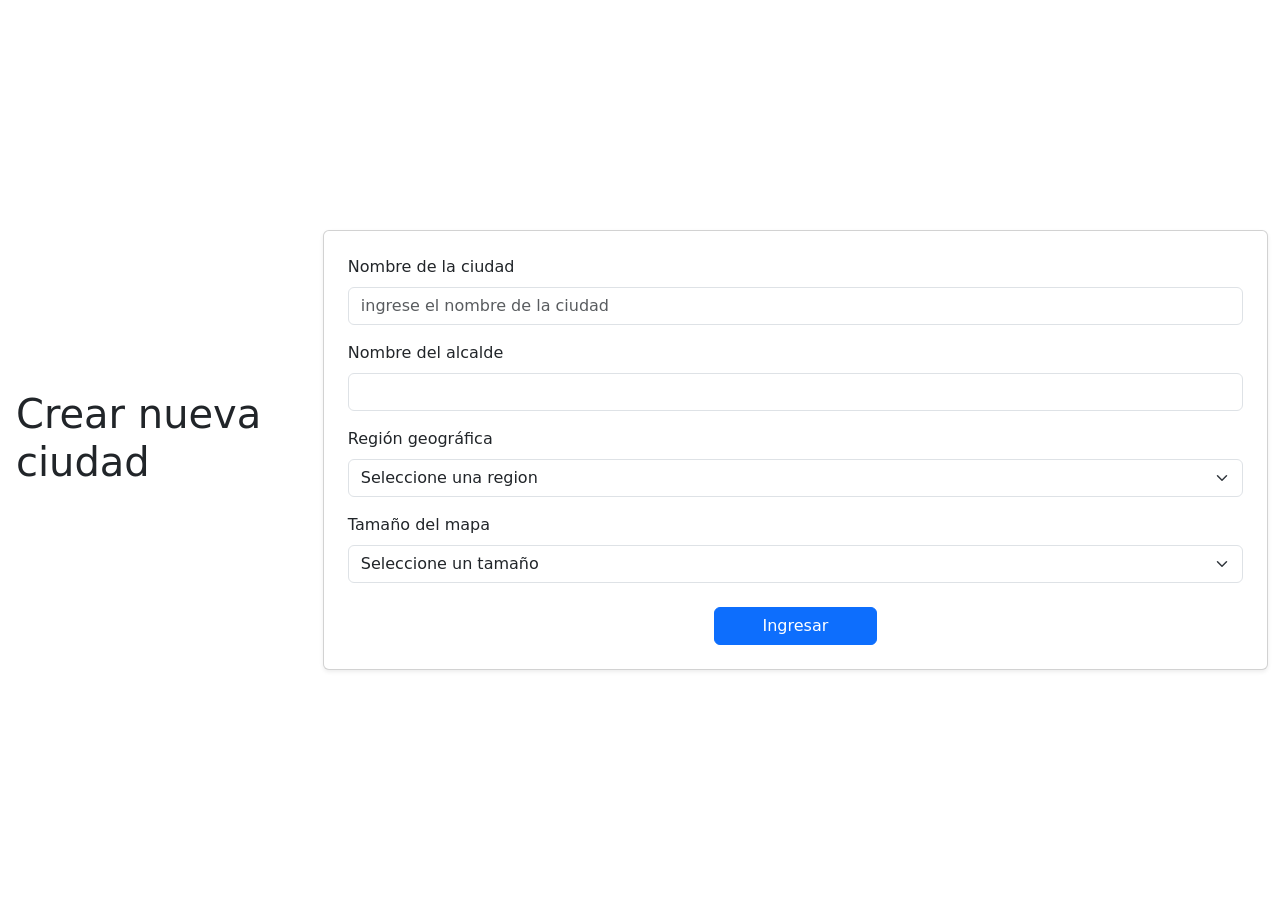
==== presentacion/vistas/formularioCiudad.html @ d1b1c4eb "cambio hermano" ====
<!DOCTYPE html>
<html lang="en">
<head>
    <meta charset="UTF-8">
    <meta name="viewport" content="width=device-width, initial-scale=1.0">
    <title>Document</title>
    <!-- Bootstrap 5 CDN -->
    <link href="https://cdn.jsdelivr.net/npm/bootstrap@5.3.2/dist/css/bootstrap.min.css" rel="stylesheet">
    <link rel="stylesheet" type="text/css" href="../estilos/formularioCiudad.css">
</head>
<body class="d-flex align-items-center justify-content-center min-vh-100">
    <h1 class="mb-4 ms-3">Crear nueva ciudad</h1>
      <div class="container-sm">
        <div class="card shadow-sm">
        <div class="card-body p-4">
            <div class="row g-3">
                <div class="col-12">
                    <label class="form-label">Nombre de la ciudad</label>
                    <input type="text" class="form-control" placeholder="ingrese el nombre de la ciudad">
                </div> 
            
                <div class="col-12">
                    <label class="form-label">Nombre del alcalde</label>
                    <input type="text" class="form-control">
                </div>
            
                <div class="col-12">
                    <label class="form-label">Región geográfica</label>
                    <select class="form-select" id="selectregion" name="region">
                        <option selected disabled>Seleccione una region</option>
                        <option value="15">Andina</option>
                        <option value="16">Caribe</option>
                        <option value="17">Pacifica</option>
                        <option value="18">Orinoquia</option>
                        <option value="19">Amazonia</option>
                    </select>
                </div>
            
                <div class="col-12">
                    <label class="form-label">Tamaño del mapa</label>
                    <select class="form-select" id="selectTamaño" name="mapa">
                        <option selected disabled>Seleccione un tamaño</option>
                        <option value="15">15x15</option>
                        <option value="16">16x16</option>
                        <option value="17">17x17</option>
                        <option value="18">18x18</option>
                        <option value="19">19x19</option>
                        <option value="20">20x20</option>
                        <option value="21">21x21</option>
                        <option value="22">22x22</option>
                        <option value="23">23x23</option>
                        <option value="24">24x24</option>
                        <option value="25">25x25</option>
                        <option value="26">26x26</option>
                        <option value="27">27x27</option>
                        <option value="28">28x28</option>
                        <option value="29">29x29</option>
                        <option value="30">30x300</option>
                    </select>
                </div>
            </div>
            <div class="mt-4 text-center">
                <button type="button" class="btn btn-primary px-5">Ingresar</button>
            </div>
        </div>
        </div>
</body>
</html>
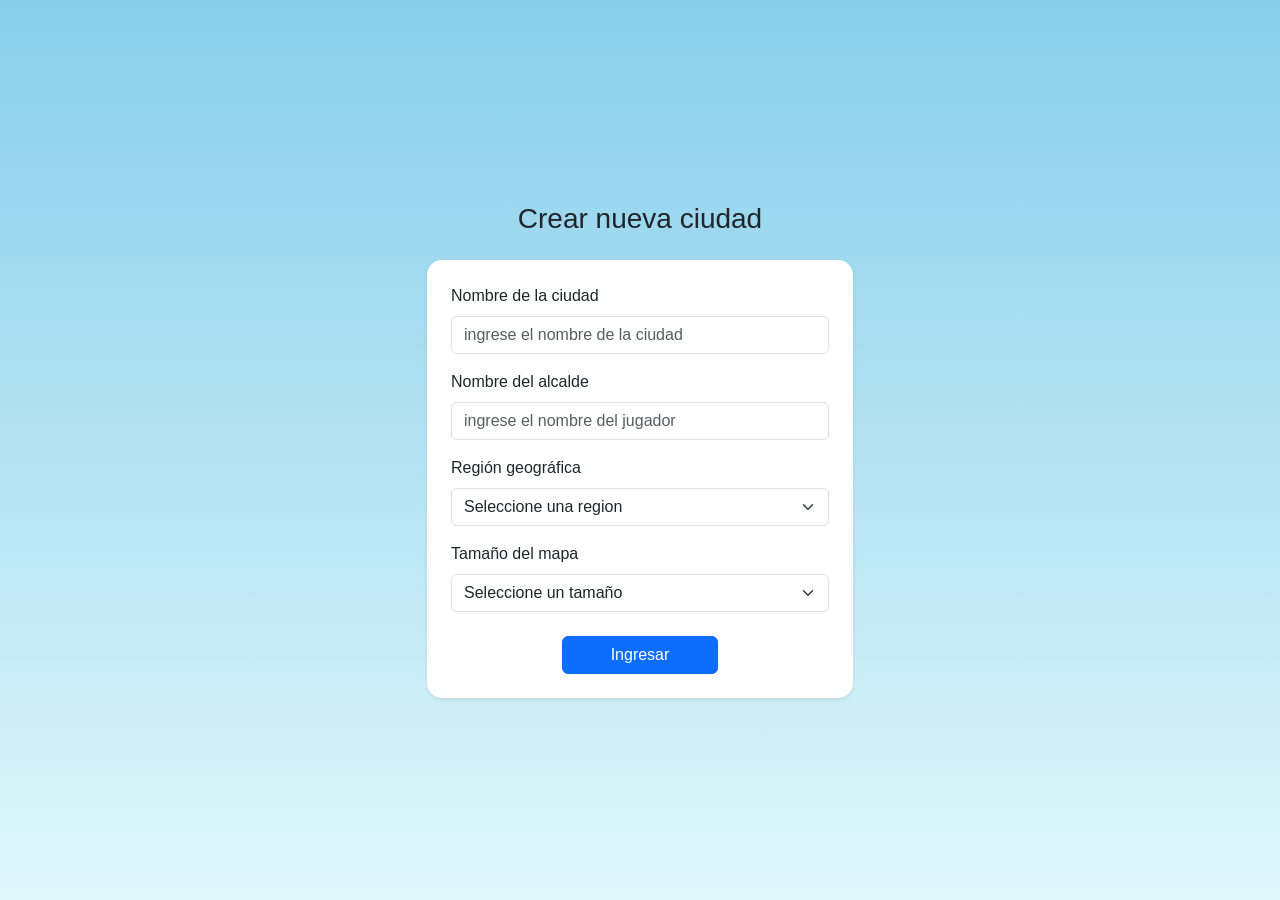
==== commit c69925fd: "Merge pull request #1 from Dannielsasr/main html y css formulario creacionCiudad" ====
--- a/presentacion/vistas/formularioCiudad.html
+++ b/presentacion/vistas/formularioCiudad.html
@@ -9,7 +9,8 @@
     <link rel="stylesheet" type="text/css" href="../estilos/formularioCiudad.css">
 </head>
 <body class="d-flex align-items-center justify-content-center min-vh-100">
-    <h1 class="mb-4 ms-3">Crear nueva ciudad</h1>
+    <div class="d-flex flex-column align-items-center w-100" style="max-width: 500px;">
+    <h3 class="mb-4">Crear nueva ciudad</h3>
       <div class="container-sm">
         <div class="card shadow-sm">
         <div class="card-body p-4">
@@ -21,7 +22,7 @@
             
                 <div class="col-12">
                     <label class="form-label">Nombre del alcalde</label>
-                    <input type="text" class="form-control">
+                    <input type="text" class="form-control" placeholder="ingrese el nombre del jugador">
                 </div>
             
                 <div class="col-12">
@@ -55,7 +56,7 @@
                         <option value="27">27x27</option>
                         <option value="28">28x28</option>
                         <option value="29">29x29</option>
-                        <option value="30">30x300</option>
+                        <option value="30">30x30</option>
                     </select>
                 </div>
             </div>
@@ -64,5 +65,6 @@
             </div>
         </div>
         </div>
+    </div>
 </body>
 </html>
--- a/presentacion/estilos/formularioCiudad.css
+++ b/presentacion/estilos/formularioCiudad.css
@@ -0,0 +1,18 @@
+body{
+    background: linear-gradient(to bottom, #87CEEB, #E0F7FA);
+    min-height: 100vh;
+    display: flex;
+    justify-content: center;
+    align-items: center;
+    font-family: 'Segoe UI', Tahoma, Geneva, Verdana, sans-serif;
+}
+
+.container-sm {
+    max-width: 450px;
+    width: 100%;
+}
+
+.card {
+    border: none;
+    border-radius: 15px; /* Bordes redondos*/
+}
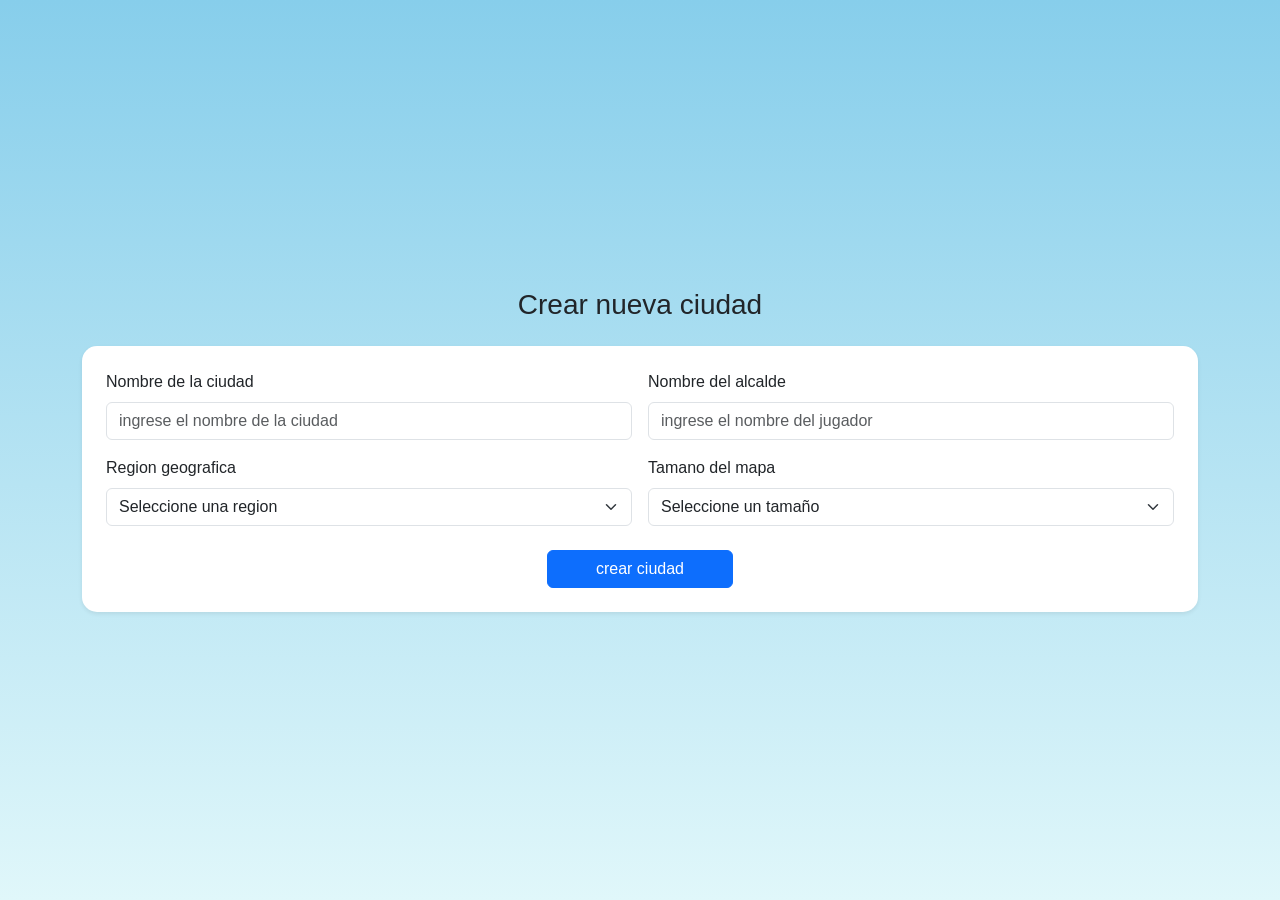
==== commit fd2f141e: "cambios en el formulario" ====
--- a/presentacion/vistas/formularioCiudad.html
+++ b/presentacion/vistas/formularioCiudad.html
@@ -9,61 +9,61 @@
     <link rel="stylesheet" type="text/css" href="../estilos/formularioCiudad.css">
 </head>
 <body class="d-flex align-items-center justify-content-center min-vh-100">
-    <div class="d-flex flex-column align-items-center w-100" style="max-width: 500px;">
-    <h3 class="mb-4">Crear nueva ciudad</h3>
-      <div class="container-sm">
-        <div class="card shadow-sm">
-        <div class="card-body p-4">
-            <div class="row g-3">
-                <div class="col-12">
-                    <label class="form-label">Nombre de la ciudad</label>
-                    <input type="text" class="form-control" placeholder="ingrese el nombre de la ciudad">
-                </div> 
-            
-                <div class="col-12">
-                    <label class="form-label">Nombre del alcalde</label>
-                    <input type="text" class="form-control" placeholder="ingrese el nombre del jugador">
-                </div>
-            
-                <div class="col-12">
-                    <label class="form-label">Región geográfica</label>
-                    <select class="form-select" id="selectregion" name="region">
-                        <option selected disabled>Seleccione una region</option>
-                        <option value="15">Andina</option>
-                        <option value="16">Caribe</option>
-                        <option value="17">Pacifica</option>
-                        <option value="18">Orinoquia</option>
-                        <option value="19">Amazonia</option>
-                    </select>
-                </div>
-            
-                <div class="col-12">
-                    <label class="form-label">Tamaño del mapa</label>
-                    <select class="form-select" id="selectTamaño" name="mapa">
-                        <option selected disabled>Seleccione un tamaño</option>
-                        <option value="15">15x15</option>
-                        <option value="16">16x16</option>
-                        <option value="17">17x17</option>
-                        <option value="18">18x18</option>
-                        <option value="19">19x19</option>
-                        <option value="20">20x20</option>
-                        <option value="21">21x21</option>
-                        <option value="22">22x22</option>
-                        <option value="23">23x23</option>
-                        <option value="24">24x24</option>
-                        <option value="25">25x25</option>
-                        <option value="26">26x26</option>
-                        <option value="27">27x27</option>
-                        <option value="28">28x28</option>
-                        <option value="29">29x29</option>
-                        <option value="30">30x30</option>
-                    </select>
+    <div class="d-flex flex-column align-items-center w-100">
+        <h3 class="mb-4">Crear nueva ciudad</h3>
+        <div class="container-md">
+            <div class="card shadow-sm">
+                <div class="card-body p-4">
+                    <form>
+                        <div class="row g-3 justify-content-center">
+                            <div class="col-12 col-md-6 ">
+                                <label for="nombreCiudad" class="form-label" >Nombre de la ciudad</label>
+                                <input id="nombreCiudad" type="text" class="form-control" placeholder="ingrese el nombre de la ciudad" maxlength="50" required>
+                            </div>
+                            <div class="col-12 col-md-6">
+                                <label for="nombreAlcalde" class="form-label">Nombre del alcalde</label>
+                                <input id="nombreAlcalde" type="text" class="form-control" placeholder="ingrese el nombre del jugador" maxlength="50" required>
+                            </div>
+                            <div class="col-12 col-md-6">
+                                <label for="selectRegion" class="form-label">Region geografica</label>
+                                <select id="selectRegion" class="form-select" name="region" required>
+                                    <option value="" selected disabled>Seleccione una region</option>
+                                    <option value="1">Andina</option>
+                                    <option value="2">Caribe</option>
+                                    <option value="3">Pacifica</option>
+                                    <option value="4">Orinoquia</option>
+                                    <option value="5">Amazonia</option>
+                                </select>
+                            </div>
+                            <div class="col-12 col-md-6">
+                                <label for="selectTamano" class="form-label">Tamano del mapa</label>
+                                <select id="selectTamano" class="form-select" name="mapa" required>
+                                    <option value="" selected disabled>Seleccione un tamaño</option>
+                                    <option value="15">15x15</option>
+                                    <option value="16">16x16</option>
+                                    <option value="17">17x17</option>
+                                    <option value="18">18x18</option>
+                                    <option value="19">19x19</option>
+                                    <option value="20">20x20</option>
+                                    <option value="21">21x21</option>
+                                    <option value="22">22x22</option>
+                                    <option value="23">23x23</option>
+                                    <option value="24">24x24</option>
+                                    <option value="25">25x25</option>
+                                    <option value="26">26x26</option>
+                                    <option value="27">27x27</option>
+                                    <option value="28">28x28</option>
+                                    <option value="29">29x29</option>
+                                    <option value="30">30x30</option>
+                                </select>
+                            </div>
+                        </div>
+                        <div class="mt-4 text-center">
+                            <button type="submit" class="btn btn-primary px-5">crear ciudad</button>
+                        </div>
+                    </form>
                 </div>
             </div>
-            <div class="mt-4 text-center">
-                <button type="button" class="btn btn-primary px-5">Ingresar</button>
-            </div>
-        </div>
         </div>
     </div>
 </body>
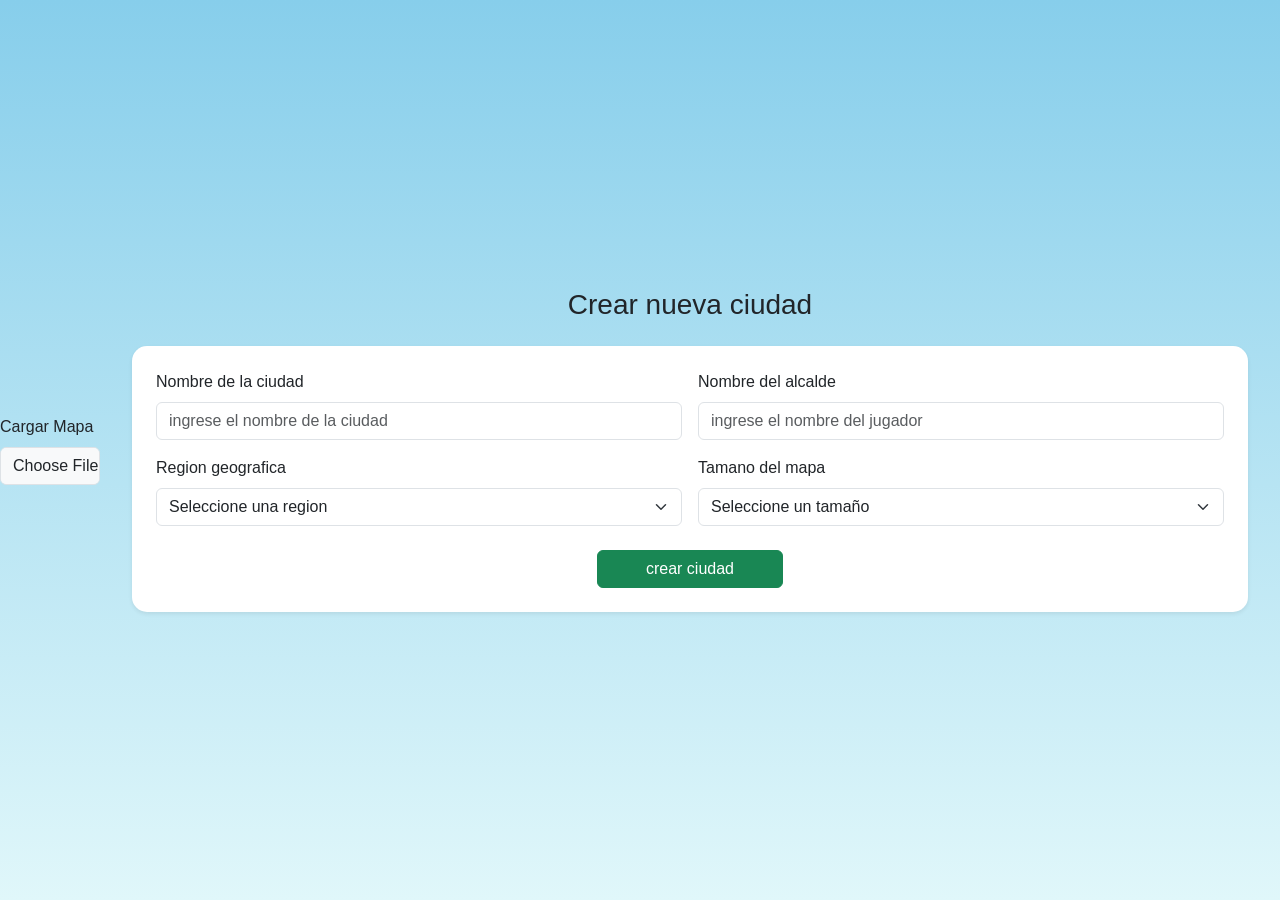
==== commit f91a4993: "tratando de cuadrar la renderizacion base del mapa, agregue convenciones de carga, corregí errores e" ====
--- a/presentacion/vistas/formularioCiudad.html
+++ b/presentacion/vistas/formularioCiudad.html
@@ -9,6 +9,9 @@
     <link rel="stylesheet" type="text/css" href="../estilos/formularioCiudad.css">
 </head>
 <body class="d-flex align-items-center justify-content-center min-vh-100">
+    <div>
+        <label for="toLoadFile" class="form-label">Cargar Mapa</label>
+        <input type="file" id="toLoadFile" class="form-control"></div>
     <div class="d-flex flex-column align-items-center w-100">
         <h3 class="mb-4">Crear nueva ciudad</h3>
         <div class="container-md">
@@ -59,12 +62,13 @@
                             </div>
                         </div>
                         <div class="mt-4 text-center">
-                            <button type="submit" class="btn btn-primary px-5">crear ciudad</button>
+                            <button type="submit" class="btn btn-success px-5">crear ciudad</button>
                         </div>
                     </form>
                 </div>
             </div>
         </div>
     </div>
+    <script type="module" src="../../negocio/controladorCiudad.js"></script>
 </body>
 </html>
--- a/presentacion/estilos/formularioCiudad.css
+++ b/presentacion/estilos/formularioCiudad.css
@@ -5,6 +5,10 @@
     justify-content: center;
     align-items: center;
     font-family: 'Segoe UI', Tahoma, Geneva, Verdana, sans-serif;
+}
+
+#toLoadFile{
+    width: 100px;
 }
 
 .container-sm {
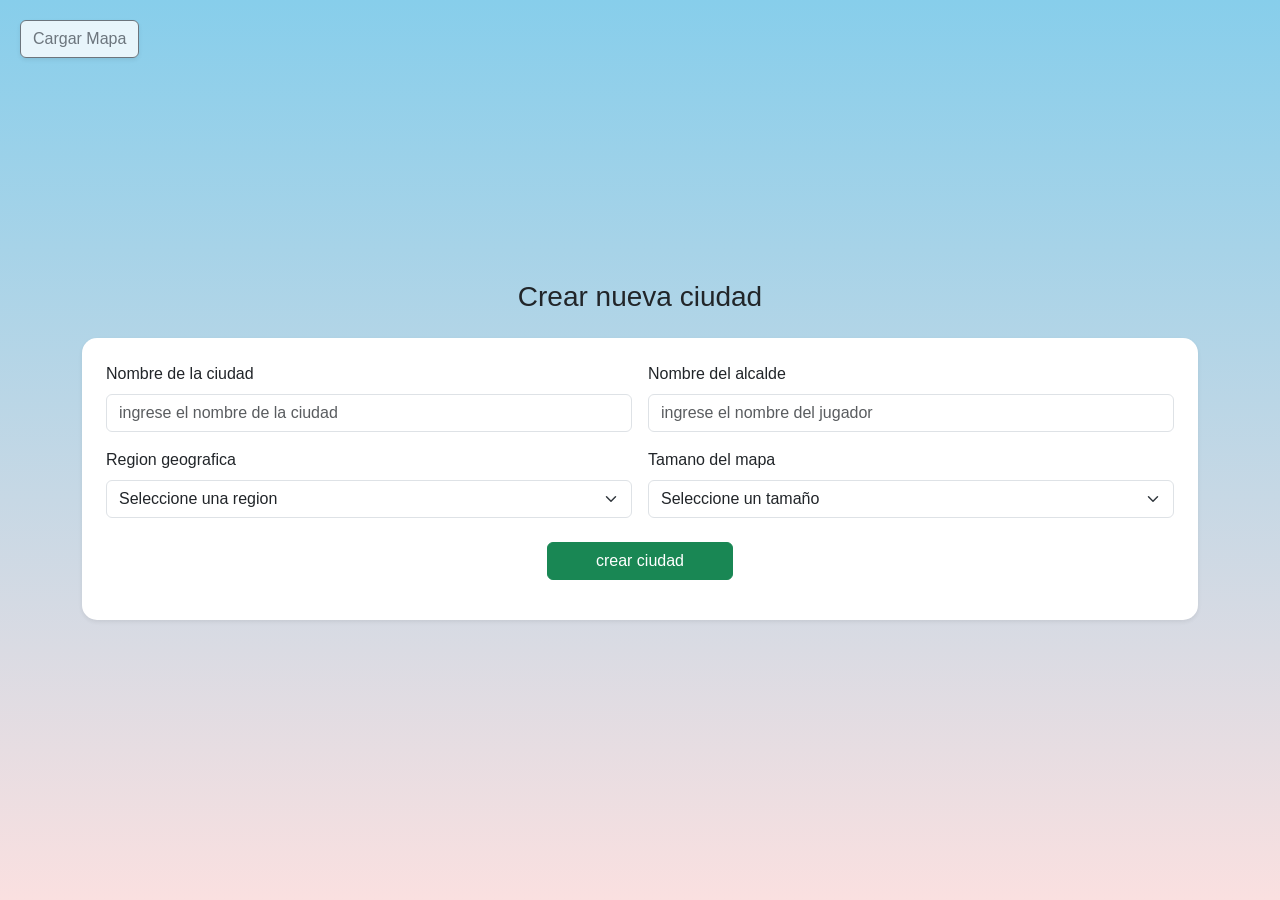
==== commit 1e5b9ea9: "merge de ramas y solucion de conflictos, movil" ====
--- a/presentacion/vistas/formularioCiudad.html
+++ b/presentacion/vistas/formularioCiudad.html
@@ -3,21 +3,41 @@
 <head>
     <meta charset="UTF-8">
     <meta name="viewport" content="width=device-width, initial-scale=1.0">
-    <title>Document</title>
+    <title>formulario</title>
     <!-- Bootstrap 5 CDN -->
     <link href="https://cdn.jsdelivr.net/npm/bootstrap@5.3.2/dist/css/bootstrap.min.css" rel="stylesheet">
     <link rel="stylesheet" type="text/css" href="../estilos/formularioCiudad.css">
 </head>
 <body class="d-flex align-items-center justify-content-center min-vh-100">
-    <div>
-        <label for="toLoadFile" class="form-label">Cargar Mapa</label>
-        <input type="file" id="toLoadFile" class="form-control"></div>
+
+    <!-- este es el overlay que oscurece lo demas -->
+    <div class="overlay-espera"></div>
+
+
+    <div class="botonCargar">
+        <label for="toLoadFile" class="btn btn-outline-secondary shadow-sm">
+            <i class="bi bi-file-earmark-arrow-up"></i> Cargar Mapa
+        </label>
+        <input type="file" id="toLoadFile" class="d-none" accept=".txt">
+    </div>
+
+    <!-- panel inicio -->
+    <div id="panel-continuar" class="activo">
+            <div class="panel">
+                <h3>Partida encontrada</h3>
+                <p id="info-ciudad"></p>
+
+                <button id="btnContinuar" class="btn btn-light">Continuar</button>
+                <button id="btnNueva" class="btn btn-light">Nueva Ciudad</button>
+            </div>
+        </div>
+
     <div class="d-flex flex-column align-items-center w-100">
         <h3 class="mb-4">Crear nueva ciudad</h3>
         <div class="container-md">
             <div class="card shadow-sm">
                 <div class="card-body p-4">
-                    <form>
+                    <form id="formulario">
                         <div class="row g-3 justify-content-center">
                             <div class="col-12 col-md-6 ">
                                 <label for="nombreCiudad" class="form-label" >Nombre de la ciudad</label>
@@ -64,6 +84,7 @@
                         <div class="mt-4 text-center">
                             <button type="submit" class="btn btn-success px-5">crear ciudad</button>
                         </div>
+                        <p id="formFeedback" class="text-danger text-center mt-3 mb-0"></p>
                     </form>
                 </div>
             </div>
--- a/presentacion/estilos/formularioCiudad.css
+++ b/presentacion/estilos/formularioCiudad.css
@@ -1,5 +1,5 @@
 body{
-    background: linear-gradient(to bottom, #87CEEB, #E0F7FA);
+    background: linear-gradient(to bottom, #87CEEB, #fae0e0);
     min-height: 100vh;
     display: flex;
     justify-content: center;
@@ -11,6 +11,59 @@
     width: 100px;
 }
 
+#panel-continuar {
+    position: fixed;
+    top: 50%;
+    left: 50%;
+    transform: translate(-50%, -50%) scale(0.95);
+
+    z-index: 1001;
+
+    animation: aparecerPanel 0.3s ease forwards;
+}
+
+.oculto {
+    display: none;
+}
+
+.panel {
+    background: rgba(30, 30, 47, 0.95);
+
+    color: white;
+
+    padding: 30px;
+    border-radius: 6px;
+
+    width: 380px;
+    max-width: 90%;
+
+    box-shadow: 0 20px 50px rgba(0, 0, 0, 0.5);
+
+    text-align: center;
+}
+
+.overlay-espera {
+    position: fixed; /* IMPORTANTE */
+    top: 0;
+    left: 0;
+    width: 100%;
+    height: 100%;
+
+    background: rgba(0, 0, 0, 0.6);
+
+    z-index: 1000;
+
+    display: flex;
+    justify-content: center;
+    align-items: center;
+}
+
+/* a destacar */
+.activo {
+    position: fixed;
+    z-index: 1001; 
+}
+
 .container-sm {
     max-width: 450px;
     width: 100%;
@@ -19,4 +72,24 @@
 .card {
     border: none;
     border-radius: 15px; /* Bordes redondos*/
+}
+
+.botonCargar {
+    position: absolute;
+    left: 20px;
+    top: 20px;
+    /* z-index: 1000; */
+}
+
+
+.botonCargar label {
+    transition: all 0.3s ease;
+    cursor: pointer;
+    background-color: rgba(255, 255, 255, 0.8); 
+}
+
+.botonCargar label:hover {
+    background-color: #f8f9fa;
+    transform: translateY(-2px); 
+    box-shadow: 0 4px 8px rgba(0,0,0,0.1) !important;
 }
